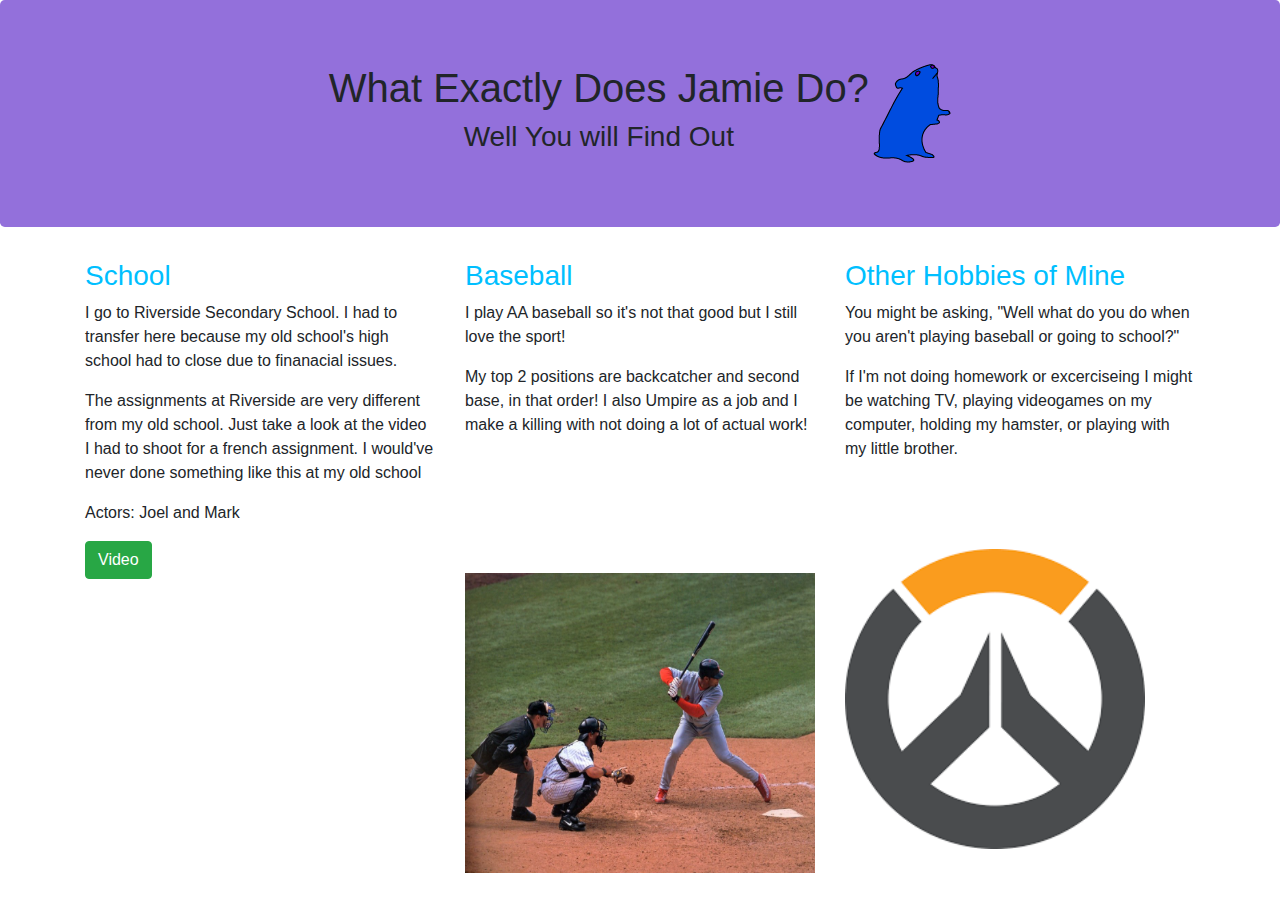
==== index.html @ d181887d "Update index.html" ====
<!DOCTYPE html>
<html lang="en">
<head>
  <title>Bootstrap example</title>
  <meta charset="utf-8">
  <meta name="viewport" content="width=device-width, initial-scale=1">
  <link rel="stylesheet" href="https://maxcdn.bootstrapcdn.com/bootstrap/4.2.1/css/bootstrap.min.css">
  <script src="https://ajax.googleapis.com/ajax/libs/jquery/3.3.1/jquery.min.js"></script>
  <script src="https://cdnjs.cloudflare.com/ajax/libs/popper.js/1.14.6/umd/popper.min.js"></script>
  <script src="https://maxcdn.bootstrapcdn.com/bootstrap/4.2.1/js/bootstrap.min.js"></script>

</head>
<body>

<div class="jumbotron text-center " style="background-color: mediumpurple">
 <div style="display:inline-block;">
    <h1>What Exactly Does Jamie Do?</h1>
    <h3>Well You will Find Out</h3>
</div>
<div style="display:inline-block;vertical-align:top;">
    <img src="Images/hamstercolouredproper.png" alt="img"/>
</div>
</div>
  
<div class="container">
  <div class="row">
    <div class="col-sm-4">
      <h3 style="color:deepskyblue">School</h3>
      <p>I go to Riverside Secondary School. I  had to transfer here because my old school's high school had to close due to finanacial issues.</p>
      <p>The assignments at Riverside are very different from my old school. Just take a look at the video I had to shoot for a french assignment. I would've never done something like this at my old school</p>
    <p>Actors: Joel and Mark</p>
    <a href="Images/VID_20181219_095712862_1.mp4" class="btn btn-success" role="button" target="_blank">Video</a>
        <video>
        <p>Your browser doesn't support HTML 5.</p>
        </video>
    </div> 
    <div class="col-sm-4">
      <h3 style="color:deepskyblue">Baseball
    </h3>
      <p>I play AA baseball so it's not that good but I still love the sport!</p>
      <p>My top 2 positions are backcatcher and second base, in that order! I also Umpire as a job and I make a killing with not doing a lot of actual work!</p>
        <br>
        <br>
        <br>
        <br>
        <br>
        <img src="Images/test.jpg" height="300" width="350">
    </div>
    <div class="col-sm-4">
      <h3 style="color: deepskyblue">Other Hobbies of Mine</h3>        
      <p>You might be asking, "Well what do you do when you aren't playing baseball or going to school?"</p>
      <p>If I'm not doing homework or excerciseing I might be watching TV, playing videogames on my computer, holding my hamster, or playing with my little brother.</p>
        <br>
        <br>
        <br>
        <img src="Images/ow.png" height="300"
    </div>
  </div>
</div>


</body>
</html>
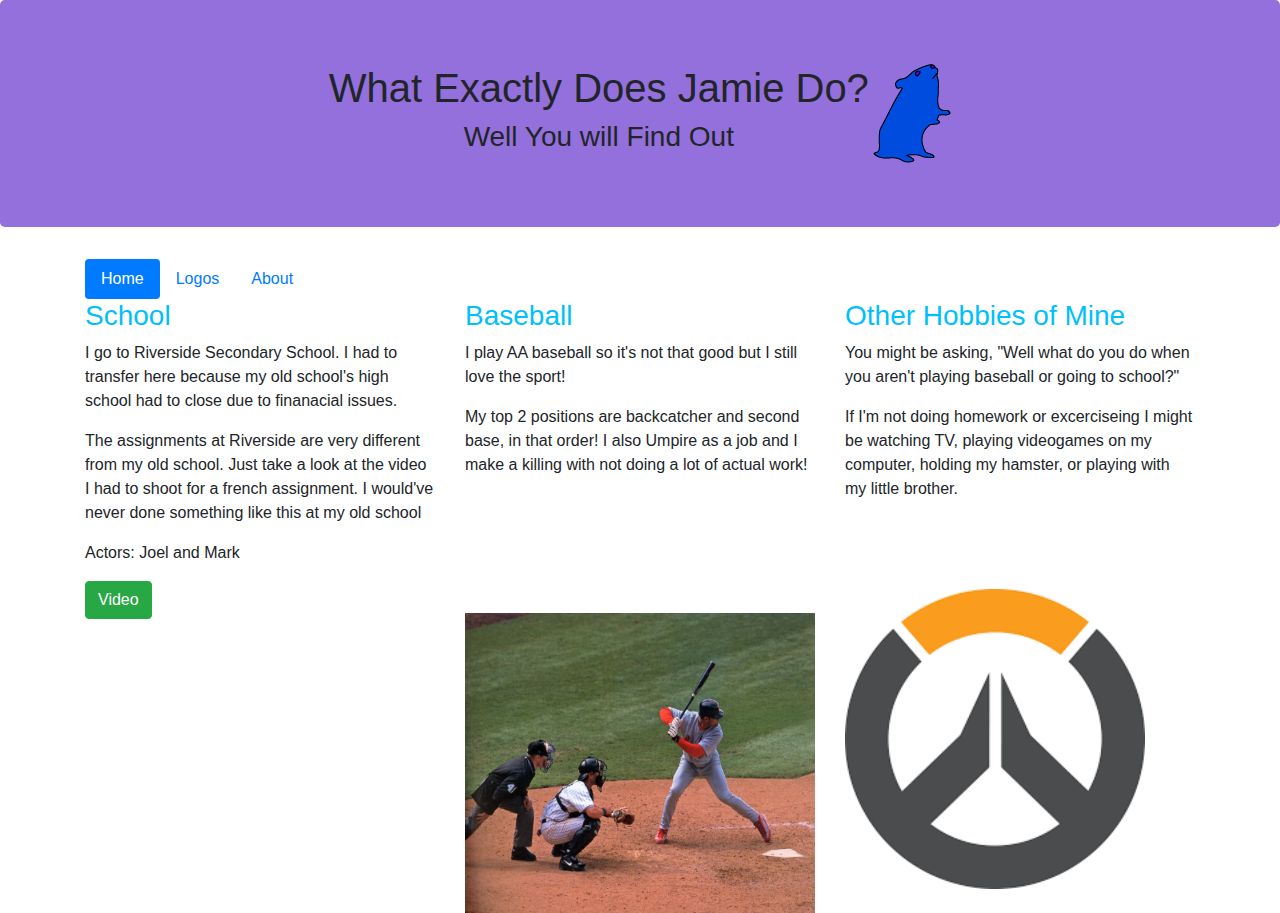
==== commit f20b896c: "Pages" ====
--- a/index.html
+++ b/index.html
@@ -18,8 +18,22 @@
     <h3>Well You will Find Out</h3>
 </div>
 <div style="display:inline-block;vertical-align:top;">
-    <img src="Images/hamstercolouredproper.png" alt="img"/>
+    <img src="Images/hamstercolouredproper.png" alt="img">
 </div>
+</div>
+  
+<div class="container">    
+    <ul class="nav nav-pills">
+        <li class="nav-item">
+            <a class="nav-link active" href="index.html">Home</a>
+        </li>
+        <li class="nav-item">
+            <a class="nav-link" href="logos.html">Logos</a>
+        </li>
+        <li class="nav-item">
+            <a class="nav-link" href="about.html">About</a>
+        </li>
+    </ul>
 </div>
   
 <div class="container">
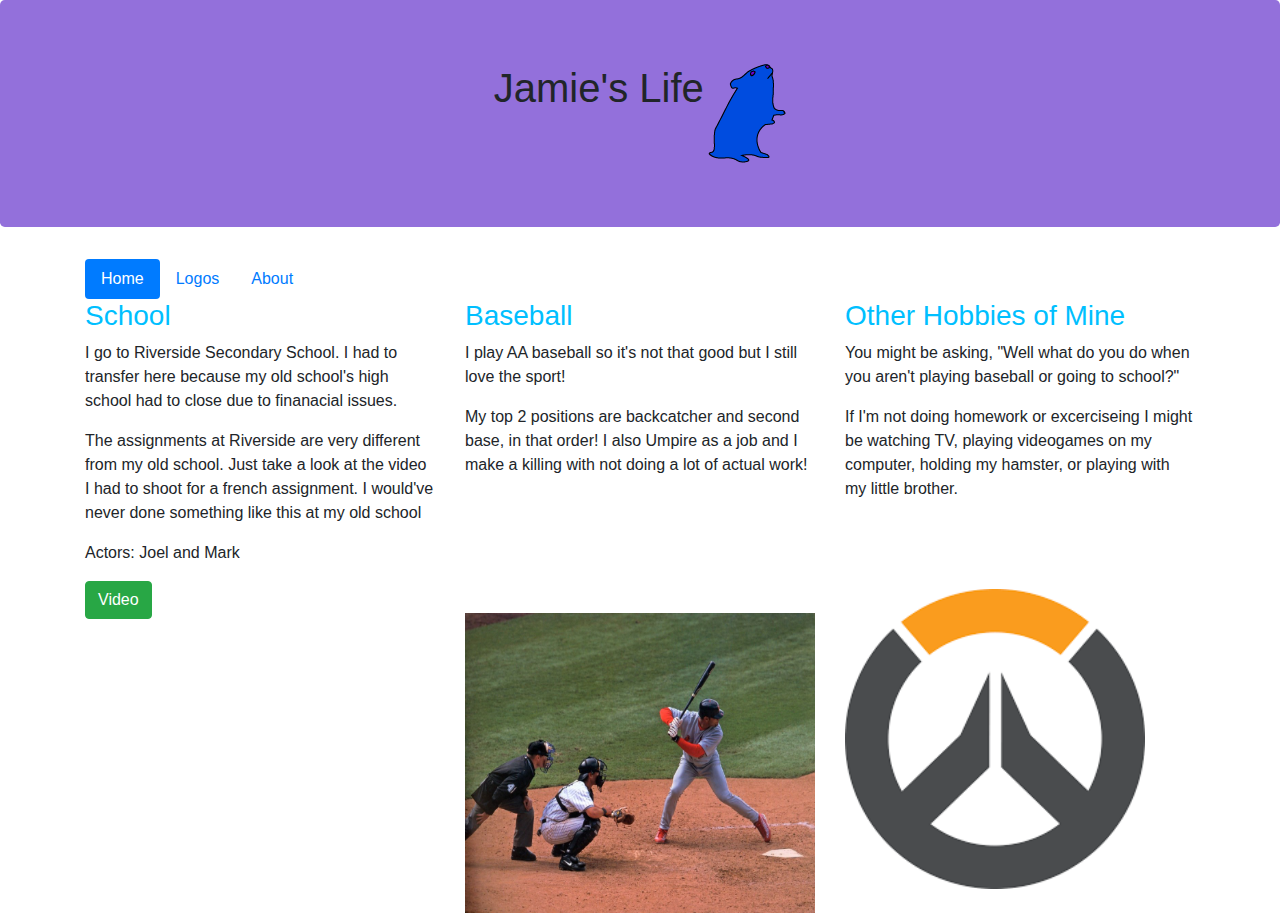
==== commit 6c952093: "Title fix" ====
--- a/index.html
+++ b/index.html
@@ -14,8 +14,7 @@
 
 <div class="jumbotron text-center " style="background-color: mediumpurple">
  <div style="display:inline-block;">
-    <h1>What Exactly Does Jamie Do?</h1>
-    <h3>Well You will Find Out</h3>
+    <h1>Jamie's Life</h1>
 </div>
 <div style="display:inline-block;vertical-align:top;">
     <img src="Images/hamstercolouredproper.png" alt="img">
@@ -25,13 +24,13 @@
 <div class="container">    
     <ul class="nav nav-pills">
         <li class="nav-item">
-            <a class="nav-link active" href="index.html">Home</a>
+            <a class="nav-link active" href="index.html ">Home</a>
         </li>
         <li class="nav-item">
-            <a class="nav-link" href="logos.html">Logos</a>
+            <a class="nav-link" href="logos.html ">Logos</a>
         </li>
         <li class="nav-item">
-            <a class="nav-link" href="about.html">About</a>
+            <a class="nav-link" href="about.html ">About</a>
         </li>
     </ul>
 </div>
